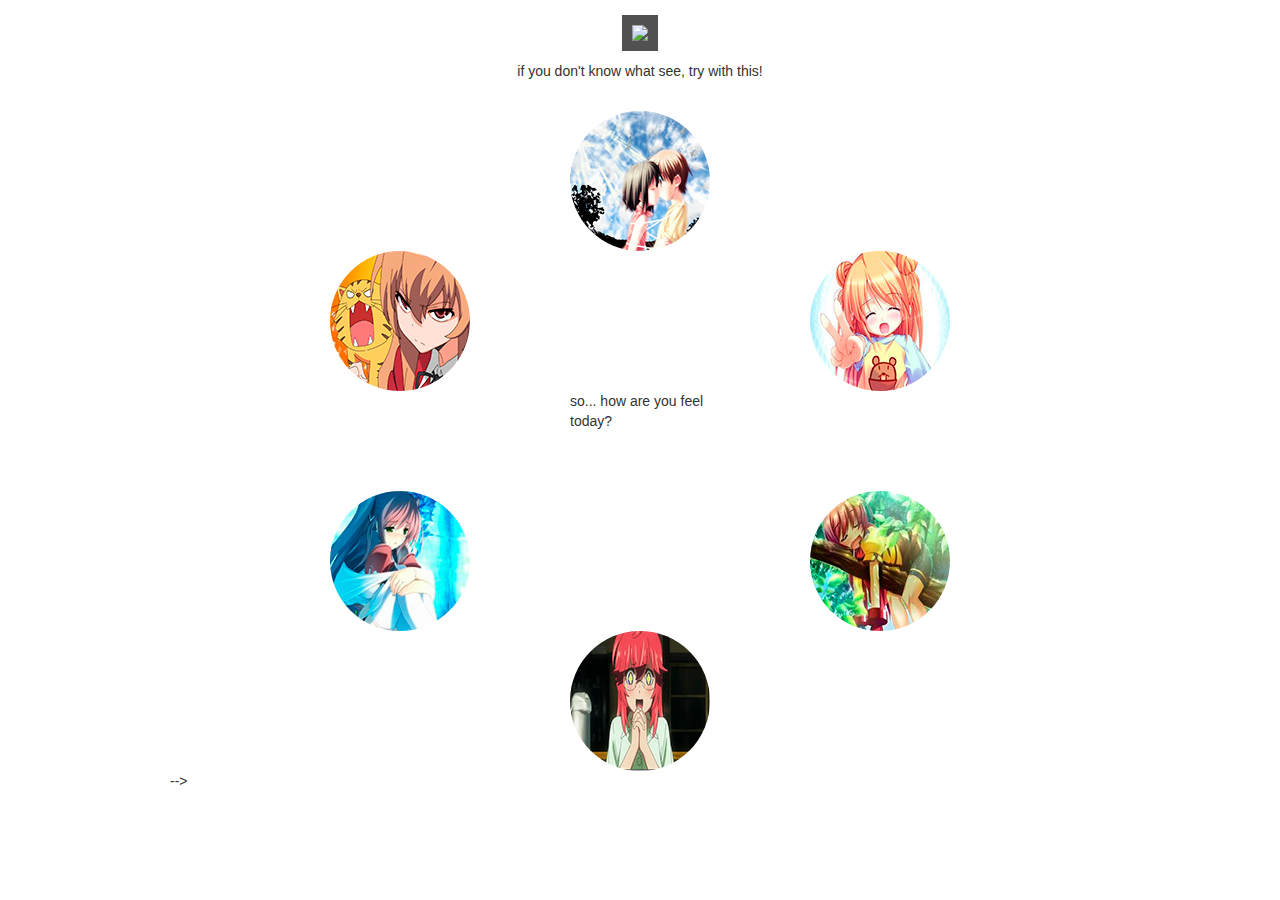
==== index.html @ 2ece581d "proyecto" ====
<!DOCTYPE html>
<htmla>
     <head>
         <title>feel series</title>
         <link rel="stylesheet" href="style.css"> 
         <link rel="stylesheet" href="css/bootstrap.css">
         
     </head>
     <body class="black">
        <div id="titulo">
            <h1><img src="http://farm8.staticflickr.com/7007/6524440395_5415c5f54e_b.jpg" class="widget-content"></h1>
            if you don't know what see, try with this!
        </div>
         <p>&nbsp;</p>
        
   
   <div class="container">
<div class="row">
   <div class="span2 offset5"><img src="imagenes/enamorado.jpg" class="img-circle"></div>
    
</div>
   
    <div class="row">
          <div class="span2 offset2"><img src="imagenes/enojado.jpg" class="img-circle"></div>
          <div class="span2 offset4"><img src="imagenes/feliz.jpg" class="img-circle"></div>
          <div class="span2 offset5">so... how are you feel today?</div>
    </div> 
    <p>&nbsp;</p>
    <p>&nbsp;</p>
      <div class="row">
          <div class="span2 offset2"><img src="triste.jpg" class="img-circle"></div>
          <div class="span2 offset4"><img src="imagenes/aburrido.jpg" class="img-circle"></div>
    </div> 

    
    <div class="row">
       <div class="span2 offset5"><img src="imagenes/emocionado.jpg" class="img-circle"></div>
    
  </div>
     
    -->
     </body>
 </html>
---- style.css ----
.black{
    background-image: url(http://i1218.photobucket.com/albums/dd410/francoalbero/PegatinaNubeAkatsuki.jpg?t=1296092952);
    }

a{
color: #F60   
}
#titulo{
text-align: center;

}
.fondo{
background-color: gray 
}
.box{
border: dotted 1px red
}
.negro{
background-color: black
}

.nature {
display:block;
width:150px;
height:150px;
background:url(Aburrido.gif) no-repeat;
cursor:pointer;
position:relative}


.widget-content {
-moz-border-radius-bottomleft: 5px;
-moz-border-radius-bottomright: 5px;
background: #515151 url(http://2.bp.blogspot.com/_WoCJXgXotb8/Srrsc8rWNSI/AAAAAAAAABc/yq8azkr5zv4/s1600/widgetbg-1.png) repeat-x scroll left bottom;
border-bottom: 1px solid 1d1d1d;
border-left: 1px solid 1d1d1d;
border-right: 1px solid 1d1d1d;
padding: 10px;
position: relative;
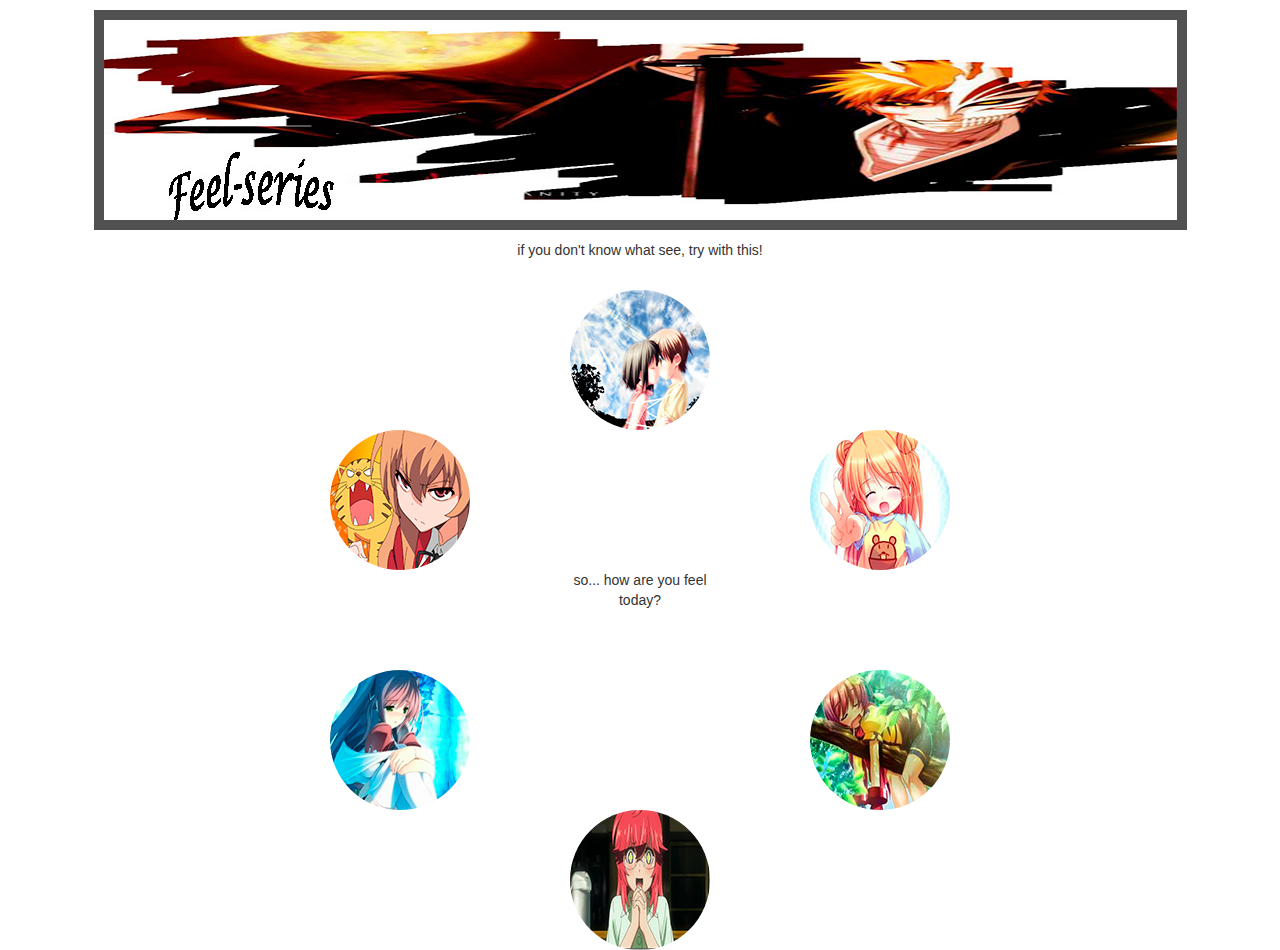
==== commit 81710678: "manuela" ====
--- a/index.html
+++ b/index.html
@@ -6,9 +6,9 @@
          <link rel="stylesheet" href="css/bootstrap.css">
          
      </head>
-     <body class="black">
+     <body>
         <div id="titulo">
-            <h1><img src="http://farm8.staticflickr.com/7007/6524440395_5415c5f54e_b.jpg" class="widget-content"></h1>
+            <h1><img src="imagenes/portada3.jpg" class="widget-content"></h1>
             if you don't know what see, try with this!
         </div>
          <p>&nbsp;</p>
@@ -16,28 +16,31 @@
    
    <div class="container">
 <div class="row">
-   <div class="span2 offset5"><img src="imagenes/enamorado.jpg" class="img-circle"></div>
+   <a href="#" rel="tooltip" title="in love"><div class="span2 offset5"><img src="imagenes/enamorado.jpg" class="img-circle"></div></a>
     
 </div>
    
     <div class="row">
-          <div class="span2 offset2"><img src="imagenes/enojado.jpg" class="img-circle"></div>
-          <div class="span2 offset4"><img src="imagenes/feliz.jpg" class="img-circle"></div>
+          <a href="#" rel="tooltip" title="Angry"><div class="span2 offset2"><img src="imagenes/enojado.jpg" class="img-circle"></div></a>
+          <a href="#" rel="tooltip" title="Happie"><div class="span2 offset4"><img src="imagenes/feliz.jpg" class="img-circle"></div></a>
           <div class="span2 offset5">so... how are you feel today?</div>
     </div> 
     <p>&nbsp;</p>
     <p>&nbsp;</p>
       <div class="row">
-          <div class="span2 offset2"><img src="triste.jpg" class="img-circle"></div>
-          <div class="span2 offset4"><img src="imagenes/aburrido.jpg" class="img-circle"></div>
+         <a href="#" rel="tooltip" title="sad"> <div class="span2 offset2"><img src="triste.jpg" class="img-circle"></div></a>
+         <a href="#" rel="tooltip" title="boring"> <div class="span2 offset4"><img src="imagenes/aburrido.jpg" class="img-circle"></div></a>
     </div> 
 
     
     <div class="row">
-       <div class="span2 offset5"><img src="imagenes/emocionado.jpg" class="img-circle"></div>
+      <a href="#" rel="tooltip" title="excited"> <div class="span2 offset5"><img src="imagenes/emocionado.jpg" class="img-circle"></div></a>
     
   </div>
      
-    -->
+    
      </body>
+   <script src="jquery.js" type="text/javascript"></script>
+   <script type="text/javascript">
+
  </html>--- a/style.css
+++ b/style.css
@@ -1,6 +1,14 @@
 .black{
-    background-image: url(http://i1218.photobucket.com/albums/dd410/francoalbero/PegatinaNubeAkatsuki.jpg?t=1296092952);
+    background-image: url(imagenes/fondo1.jpg);
     }
+body {
+background:transparent url(http://3.bp.blogspot.com/_WoCJXgXotb8/SrrsY0G_3FI/AAAAAAAAAAU/FGOXZBwWs0k/s1600/bodybg-5.gif) repeat scroll 0 0;
+font-family:'Lucida Grande',Verdana,Arial,Sans-Serif;
+font-size:12px;
+line-height:1.4em;
+color:#d8d8d8;
+text-align:center;
+}    
 
 a{
 color: #F60   
